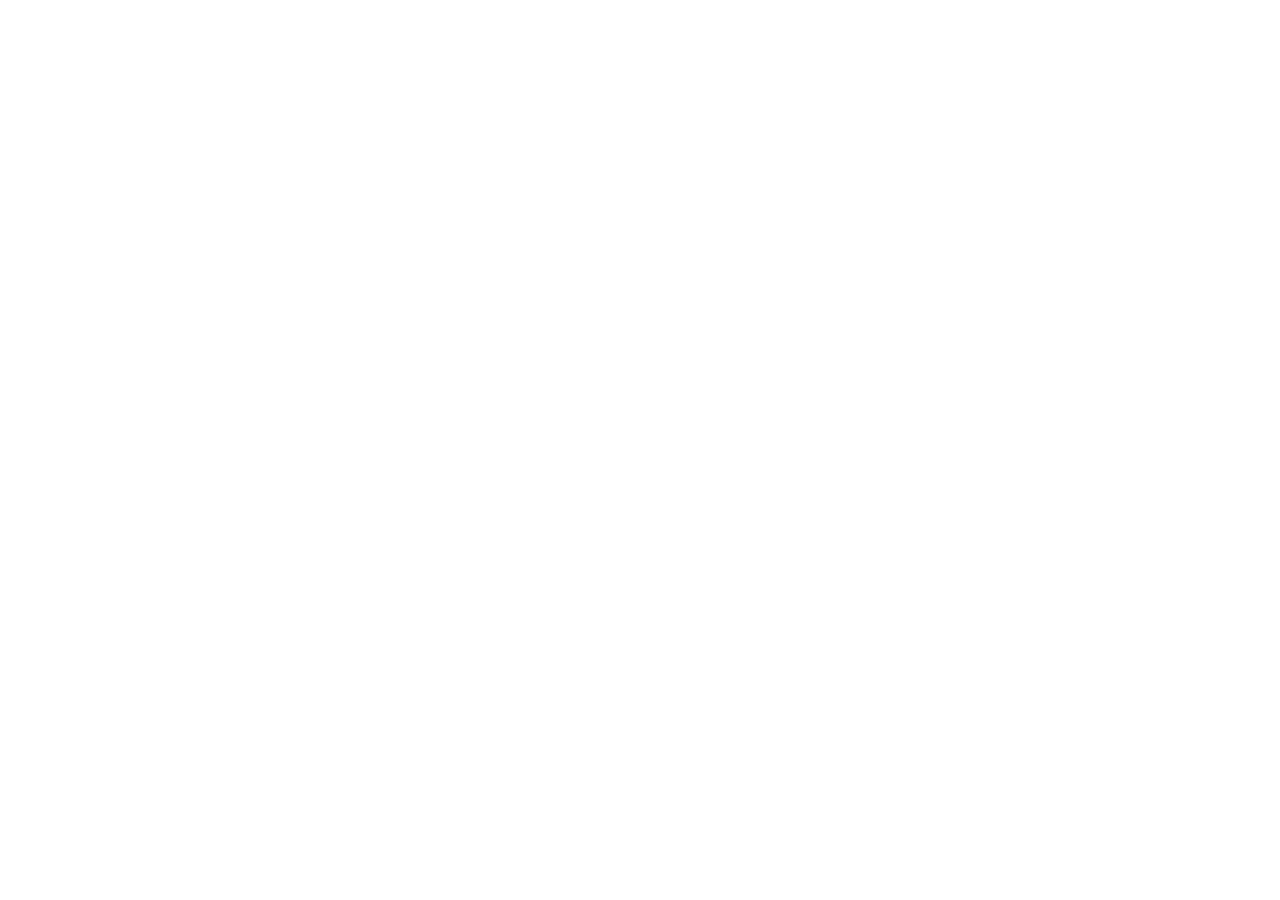
==== project.html @ 1a1abc23 "data wrapper" ====
<!DOCTYPE html>
<html lang="en">
<head>
    <meta charset="UTF-8">
    <title>Proyecto Total</title>
</head>
<body>
    <div class="flourish-embed flourish-bar-chart-race" data-src="visualisation/9362455">
       <script src="https://public.flourish.studio/resources/embed.js"></script>
    </div>

    <iframe
    title="[Total x Fecha]"
    aria-label="Scatter Plot"
    id="datawrapper-chart-V4GtR"
    src="https://datawrapper.dwcdn.net/V4GtR/1/"
    scrolling="no"
    frameborder="0"
    style="width: 0; min-width: 100% !important; border: none;"
    height="600"
    ></iframe>
    <script type="text/javascript">
        !(function () {
            "use strict";
            window.addEventListener("message", function (e) {
                if (void 0 !== e.data["datawrapper-height"]) {
                    var t = document.querySelectorAll("iframe");
                    for (var a in e.data["datawrapper-height"])
                        for (var r = 0; r < t.length; r++) {
                            if (t[r].contentWindow === e.source) t[r].style.height = e.data["datawrapper-height"][a] + "px";
                        }
                }
            });
        })();
    </script>

</body>
</html>
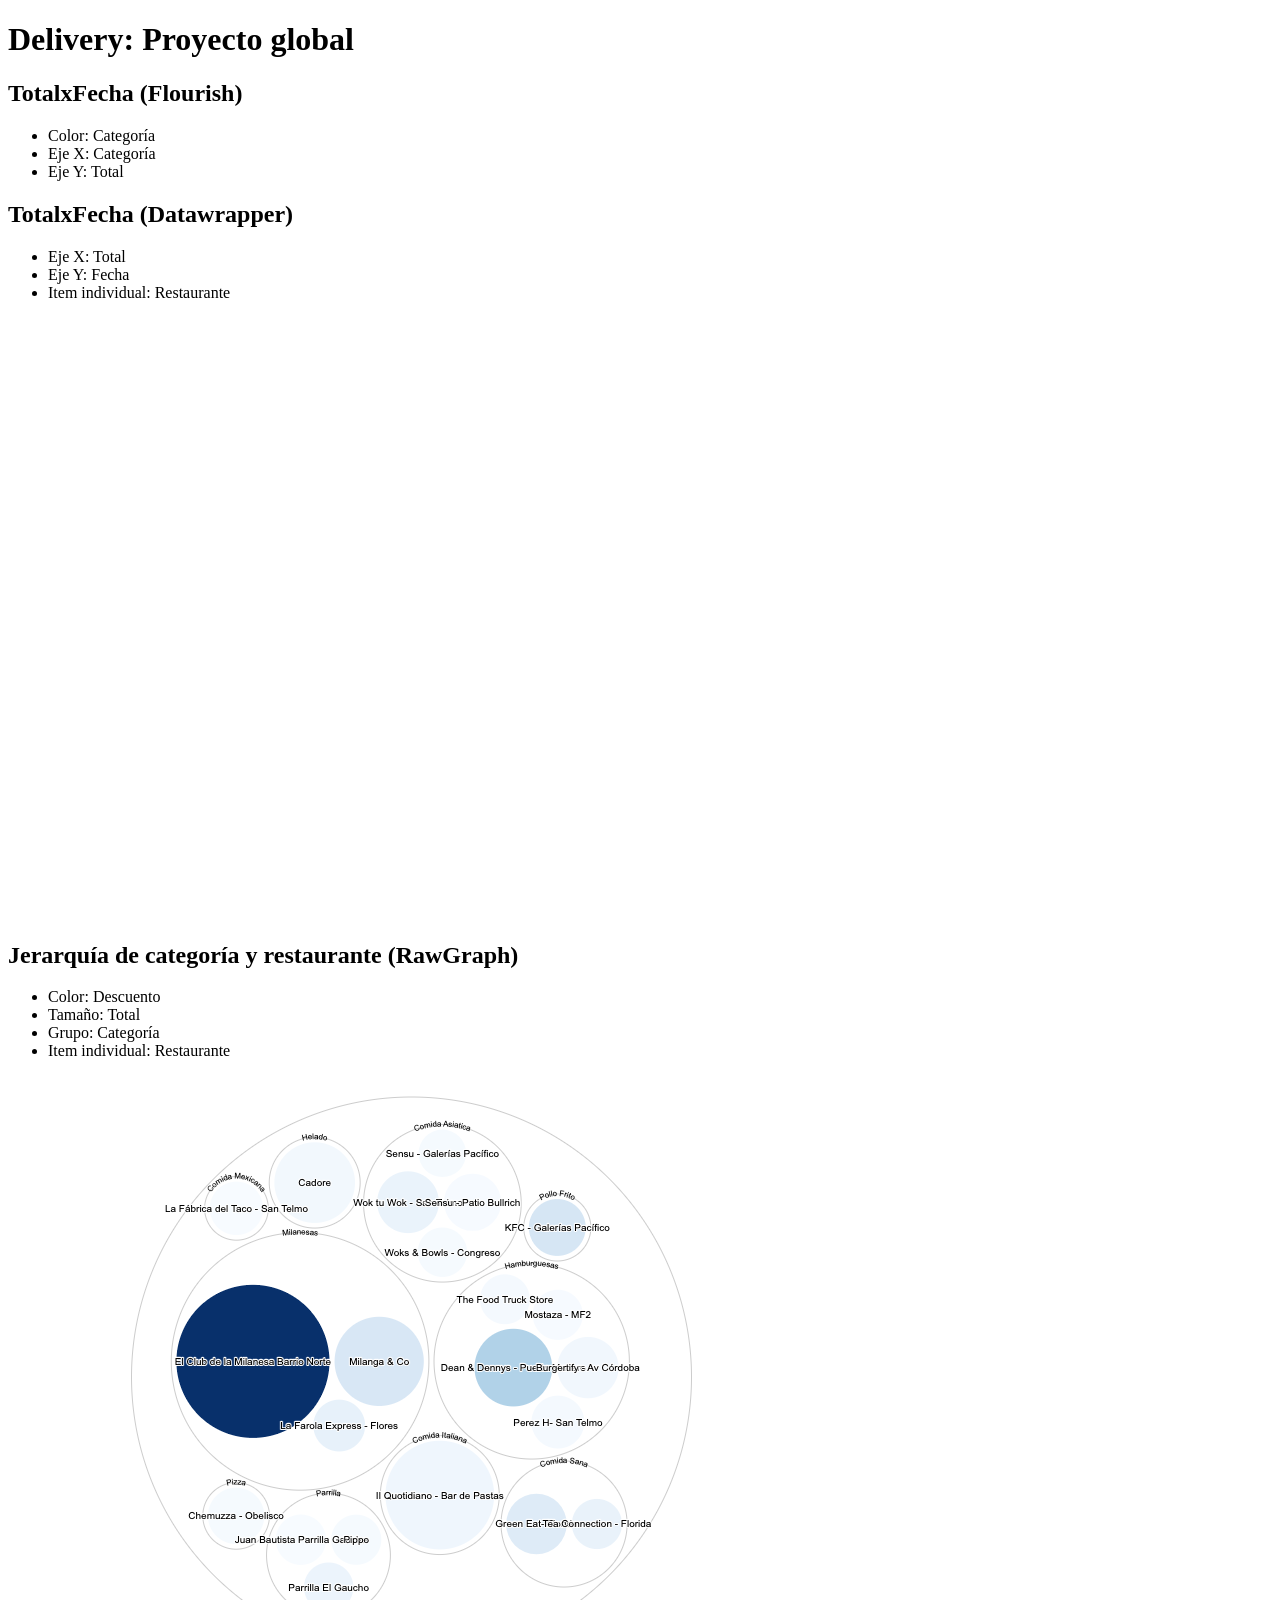
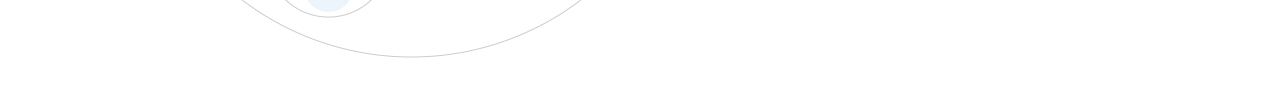
==== commit affd054a: "styling page" ====
--- a/project.html
+++ b/project.html
@@ -2,37 +2,75 @@
 <html lang="en">
 <head>
     <meta charset="UTF-8">
-    <title>Proyecto Total</title>
+    <title>Proyecto Global</title>
 </head>
 <body>
+    <div>
+        <h1>Delivery: Proyecto global</h1>
+    </div>
+    <div>
+        <h2>TotalxFecha (Flourish)</h2>
+    </div>
+    <div>
+        <ul>
+            <li>Color: Categoría</li>
+            <li>Eje X: Categoría</li>
+            <li>Eje Y: Total</li>
+        </ul>
+    </div>
     <div class="flourish-embed flourish-bar-chart-race" data-src="visualisation/9362455">
        <script src="https://public.flourish.studio/resources/embed.js"></script>
     </div>
-
-    <iframe
-    title="[Total x Fecha]"
-    aria-label="Scatter Plot"
-    id="datawrapper-chart-V4GtR"
-    src="https://datawrapper.dwcdn.net/V4GtR/1/"
-    scrolling="no"
-    frameborder="0"
-    style="width: 0; min-width: 100% !important; border: none;"
-    height="600"
-    ></iframe>
-    <script type="text/javascript">
-        !(function () {
-            "use strict";
-            window.addEventListener("message", function (e) {
-                if (void 0 !== e.data["datawrapper-height"]) {
-                    var t = document.querySelectorAll("iframe");
-                    for (var a in e.data["datawrapper-height"])
-                        for (var r = 0; r < t.length; r++) {
-                            if (t[r].contentWindow === e.source) t[r].style.height = e.data["datawrapper-height"][a] + "px";
-                        }
-                }
-            });
-        })();
-    </script>
+    <div>
+        <h2>TotalxFecha (Datawrapper)</h2>
+    </div>
+    <div>
+        <ul>
+            <li>Eje X: Total</li>
+            <li>Eje Y: Fecha</li>
+            <li>Item individual: Restaurante</li>
+        </ul>
+    </div>
+    <div>
+        <iframe
+        title="[Total x Fecha]"
+        aria-label="Scatter Plot"
+        id="datawrapper-chart-V4GtR"
+        src="https://datawrapper.dwcdn.net/V4GtR/1/"
+        scrolling="no"
+        frameborder="0"
+        style="width: 0; min-width: 100% !important; border: none;"
+        height="600"
+        ></iframe>
+        <script type="text/javascript">
+            !(function () {
+                "use strict";
+                window.addEventListener("message", function (e) {
+                    if (void 0 !== e.data["datawrapper-height"]) {
+                        var t = document.querySelectorAll("iframe");
+                        for (var a in e.data["datawrapper-height"])
+                            for (var r = 0; r < t.length; r++) {
+                                if (t[r].contentWindow === e.source) t[r].style.height = e.data["datawrapper-height"][a] + "px";
+                            }
+                    }
+                });
+            })();
+        </script>
+    </div>
+    <div>
+        <h2>Jerarquía de categoría y restaurante (RawGraph)</h2>
+    </div>
+    <div>
+        <ul>
+            <li>Color: Descuento</li>
+            <li>Tamaño: Total</li>
+            <li>Grupo: Categoría</li>
+            <li>Item individual: Restaurante</li>
+        </ul>
+    </div>
+    <div>
+        <img src="https://franchoi24.github.io/infovis/hierarchy.png">
+    </div>
 
 </body>
 </html>
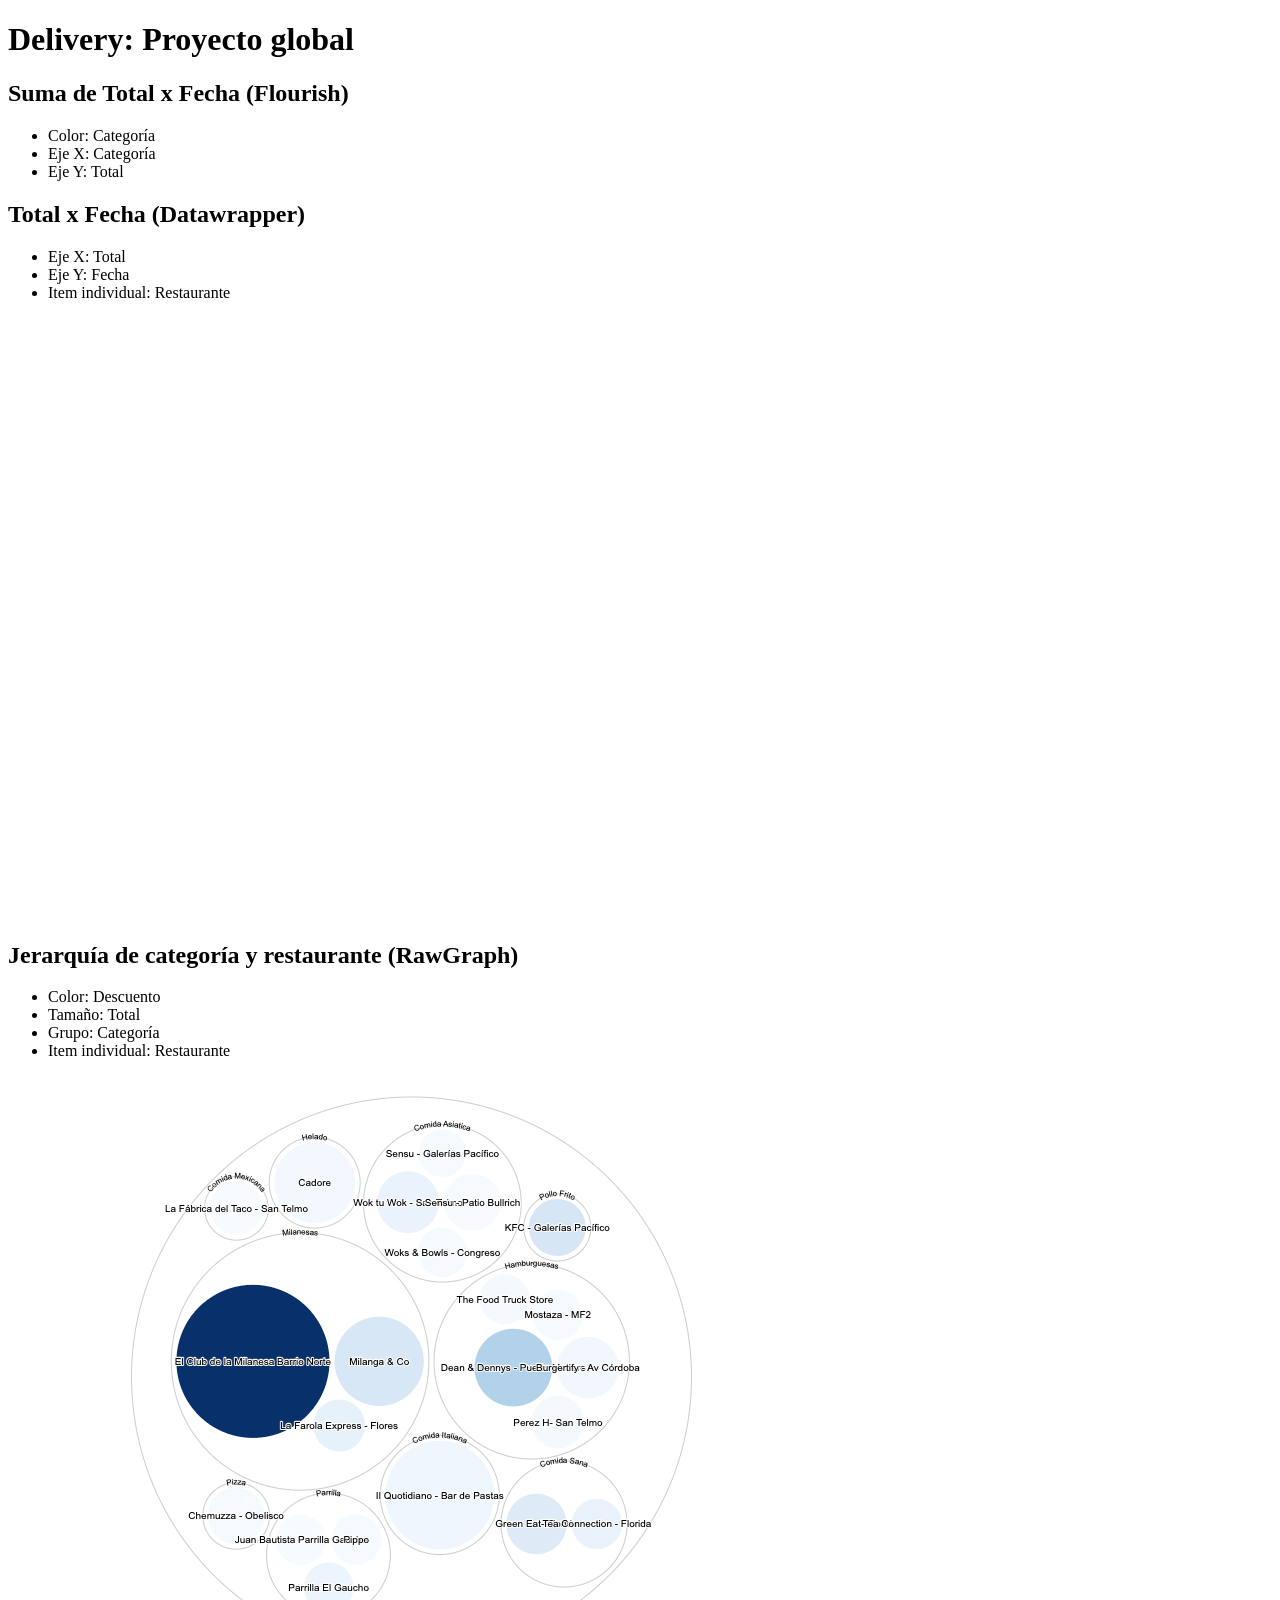
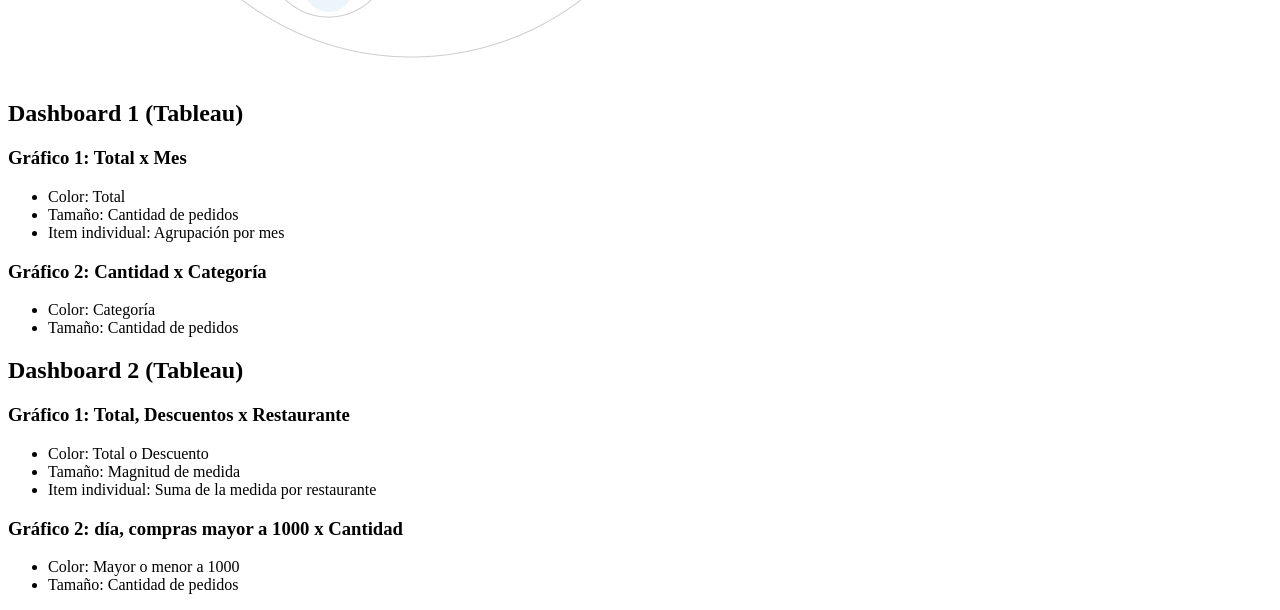
==== commit 8e90948c: "tableau" ====
--- a/project.html
+++ b/project.html
@@ -9,7 +9,7 @@
         <h1>Delivery: Proyecto global</h1>
     </div>
     <div>
-        <h2>TotalxFecha (Flourish)</h2>
+        <h2>Suma de Total x Fecha (Flourish)</h2>
     </div>
     <div>
         <ul>
@@ -22,7 +22,7 @@
        <script src="https://public.flourish.studio/resources/embed.js"></script>
     </div>
     <div>
-        <h2>TotalxFecha (Datawrapper)</h2>
+        <h2>Total x Fecha (Datawrapper)</h2>
     </div>
     <div>
         <ul>
@@ -71,6 +71,101 @@
     <div>
         <img src="https://franchoi24.github.io/infovis/hierarchy.png">
     </div>
+    <div>
+        <h2>Dashboard 1 (Tableau)</h2>
+    </div>
+    <div>
+        <h3>Gráfico 1: Total x Mes</h3>
+    </div>
+
+    <ul>
+        <li>Color: Total</li>
+        <li>Tamaño: Cantidad de pedidos</li>
+        <li>Item individual: Agrupación por mes</li>
+    </ul>
+        <div>
+        <h3>Gráfico 2: Cantidad x Categoría</h3>
+    </div>
+    <ul>
+        <li>Color: Categoría</li>
+        <li>Tamaño: Cantidad de pedidos</li>
+    </ul>
+    <div class="tableauPlaceholder" id="viz1649712794644" style="position: relative;">
+        <noscript>
+            <a href="#"><img alt="Dashboard 1 " src="https:&#47;&#47;public.tableau.com&#47;static&#47;images&#47;pa&#47;page1_16497127703670&#47;Dashboard1&#47;1_rss.png" style="border: none;" /></a>
+        </noscript>
+        <object class="tableauViz" style="display: none;">
+            <param name="host_url" value="https%3A%2F%2Fpublic.tableau.com%2F" /> <param name="embed_code_version" value="3" /> <param name="site_root" value="" /><param name="name" value="page1_16497127703670&#47;Dashboard1" />
+            <param name="tabs" value="no" /><param name="toolbar" value="yes" /><param name="static_image" value="https:&#47;&#47;public.tableau.com&#47;static&#47;images&#47;pa&#47;page1_16497127703670&#47;Dashboard1&#47;1.png" />
+            <param name="animate_transition" value="yes" /><param name="display_static_image" value="yes" /><param name="display_spinner" value="yes" /><param name="display_overlay" value="yes" /><param name="display_count" value="yes" />
+            <param name="language" value="en-US" /><param name="filter" value="publish=yes" />
+        </object>
+    </div>
+    <script type="text/javascript">
+        var divElement = document.getElementById("viz1649712794644");
+        var vizElement = divElement.getElementsByTagName("object")[0];
+        if (divElement.offsetWidth > 800) {
+            vizElement.style.width = "1000px";
+            vizElement.style.height = "827px";
+        } else if (divElement.offsetWidth > 500) {
+            vizElement.style.width = "1000px";
+            vizElement.style.height = "827px";
+        } else {
+            vizElement.style.width = "100%";
+            vizElement.style.height = "827px";
+        }
+        var scriptElement = document.createElement("script");
+        scriptElement.src = "https://public.tableau.com/javascripts/api/viz_v1.js";
+        vizElement.parentNode.insertBefore(scriptElement, vizElement);
+    </script>
+
+    <div>
+        <h2>Dashboard 2 (Tableau)</h2>
+    </div>
+    <div>
+        <h3>Gráfico 1: Total, Descuentos x Restaurante</h3>
+    </div>
+
+    <ul>
+        <li>Color: Total o Descuento</li>
+        <li>Tamaño: Magnitud de medida</li>
+        <li>Item individual: Suma de la medida por restaurante</li>
+    </ul>
+        <div>
+        <h3>Gráfico 2: día, compras mayor a 1000 x Cantidad</h3>
+    </div>
+    <ul>
+        <li>Color: Mayor o menor a 1000</li>
+        <li>Tamaño: Cantidad de pedidos</li>
+    </ul>
+    <div class="tableauPlaceholder" id="viz1649713658889" style="position: relative;">
+    <noscript>
+        <a href="#"><img alt="Dashboard 2 " src="https:&#47;&#47;public.tableau.com&#47;static&#47;images&#47;pa&#47;page2_16497135056690&#47;Dashboard2&#47;1_rss.png" style="border: none;" /></a>
+    </noscript>
+    <object class="tableauViz" style="display: none;">
+        <param name="host_url" value="https%3A%2F%2Fpublic.tableau.com%2F" /> <param name="embed_code_version" value="3" /> <param name="site_root" value="" /><param name="name" value="page2_16497135056690&#47;Dashboard2" />
+        <param name="tabs" value="no" /><param name="toolbar" value="yes" /><param name="static_image" value="https:&#47;&#47;public.tableau.com&#47;static&#47;images&#47;pa&#47;page2_16497135056690&#47;Dashboard2&#47;1.png" />
+        <param name="animate_transition" value="yes" /><param name="display_static_image" value="yes" /><param name="display_spinner" value="yes" /><param name="display_overlay" value="yes" /><param name="display_count" value="yes" />
+        <param name="language" value="en-US" /><param name="filter" value="publish=yes" />
+    </object>
+    </div>
+    <script type="text/javascript">
+        var divElement = document.getElementById("viz1649713658889");
+        var vizElement = divElement.getElementsByTagName("object")[0];
+        if (divElement.offsetWidth > 800) {
+            vizElement.style.width = "1000px";
+            vizElement.style.height = "827px";
+        } else if (divElement.offsetWidth > 500) {
+            vizElement.style.width = "1000px";
+            vizElement.style.height = "827px";
+        } else {
+            vizElement.style.width = "100%";
+            vizElement.style.height = "777px";
+        }
+        var scriptElement = document.createElement("script");
+        scriptElement.src = "https://public.tableau.com/javascripts/api/viz_v1.js";
+        vizElement.parentNode.insertBefore(scriptElement, vizElement);
+    </script>
 
 </body>
 </html>
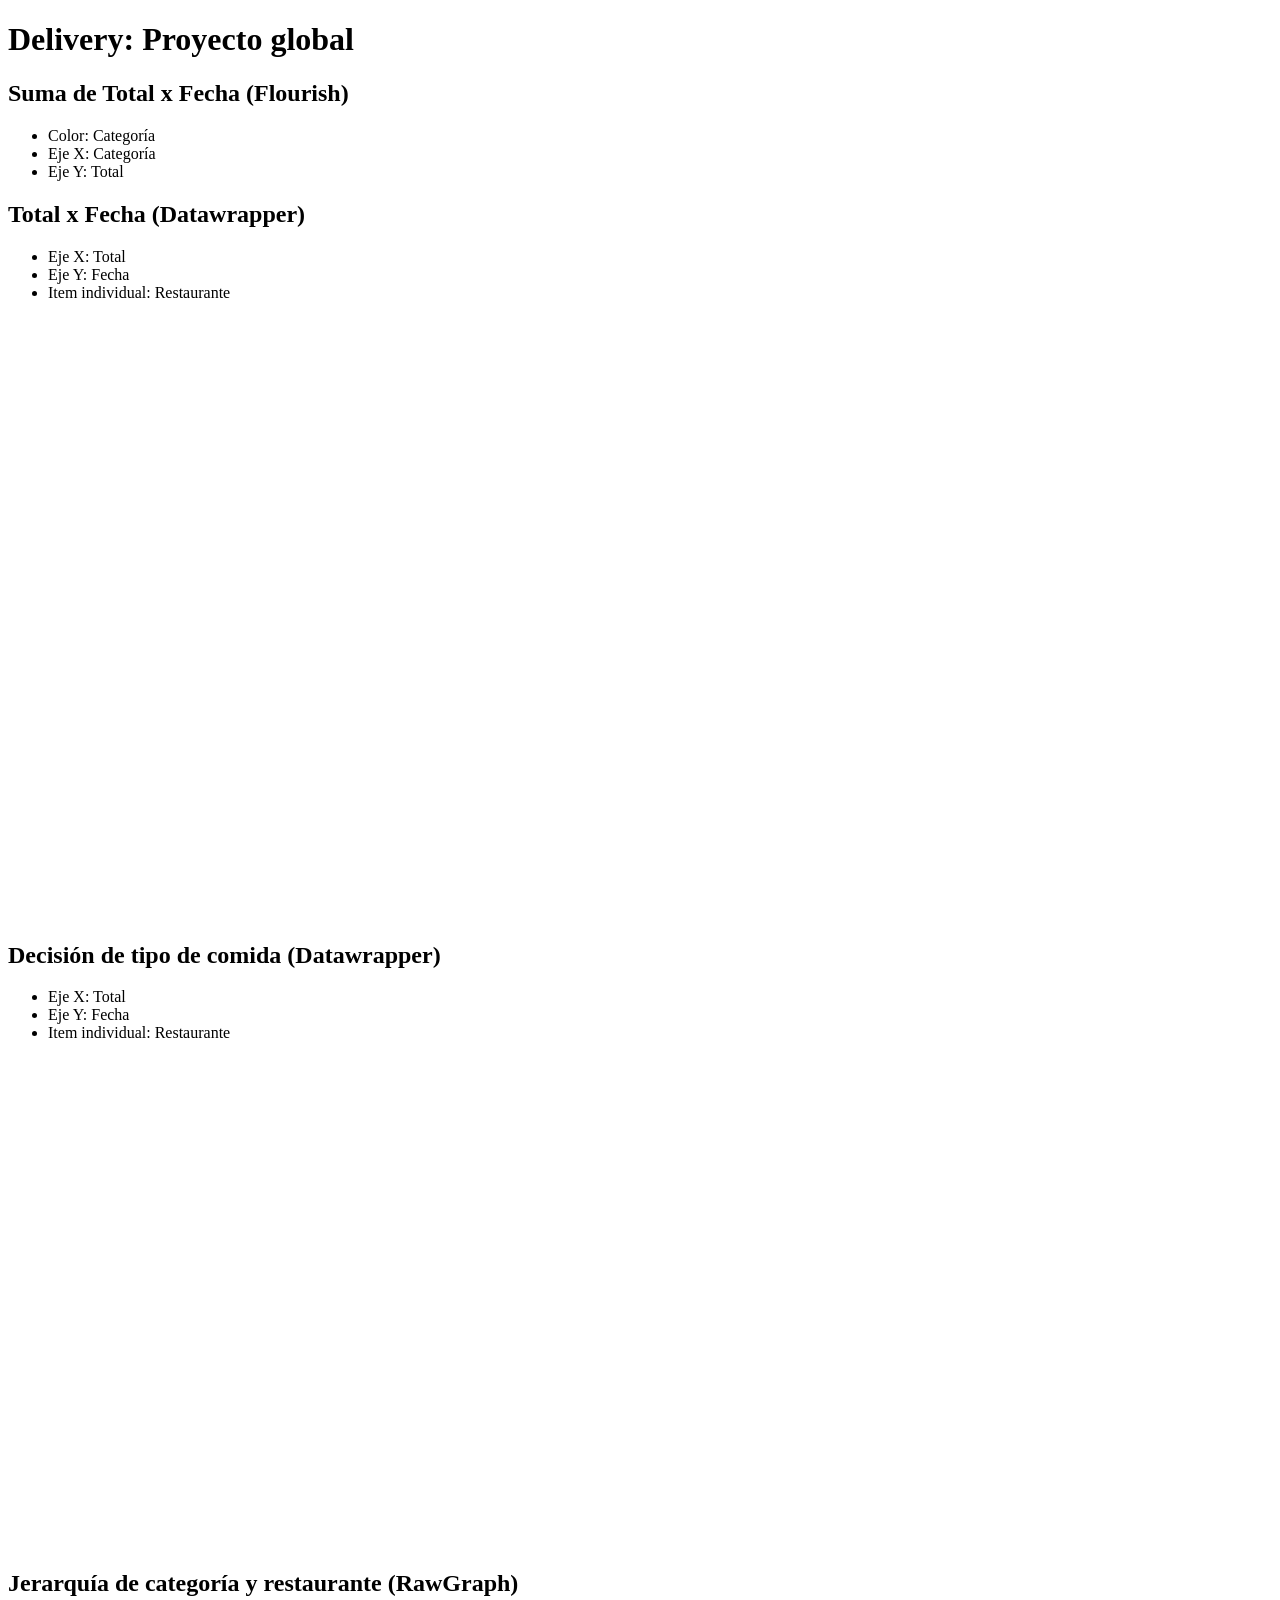
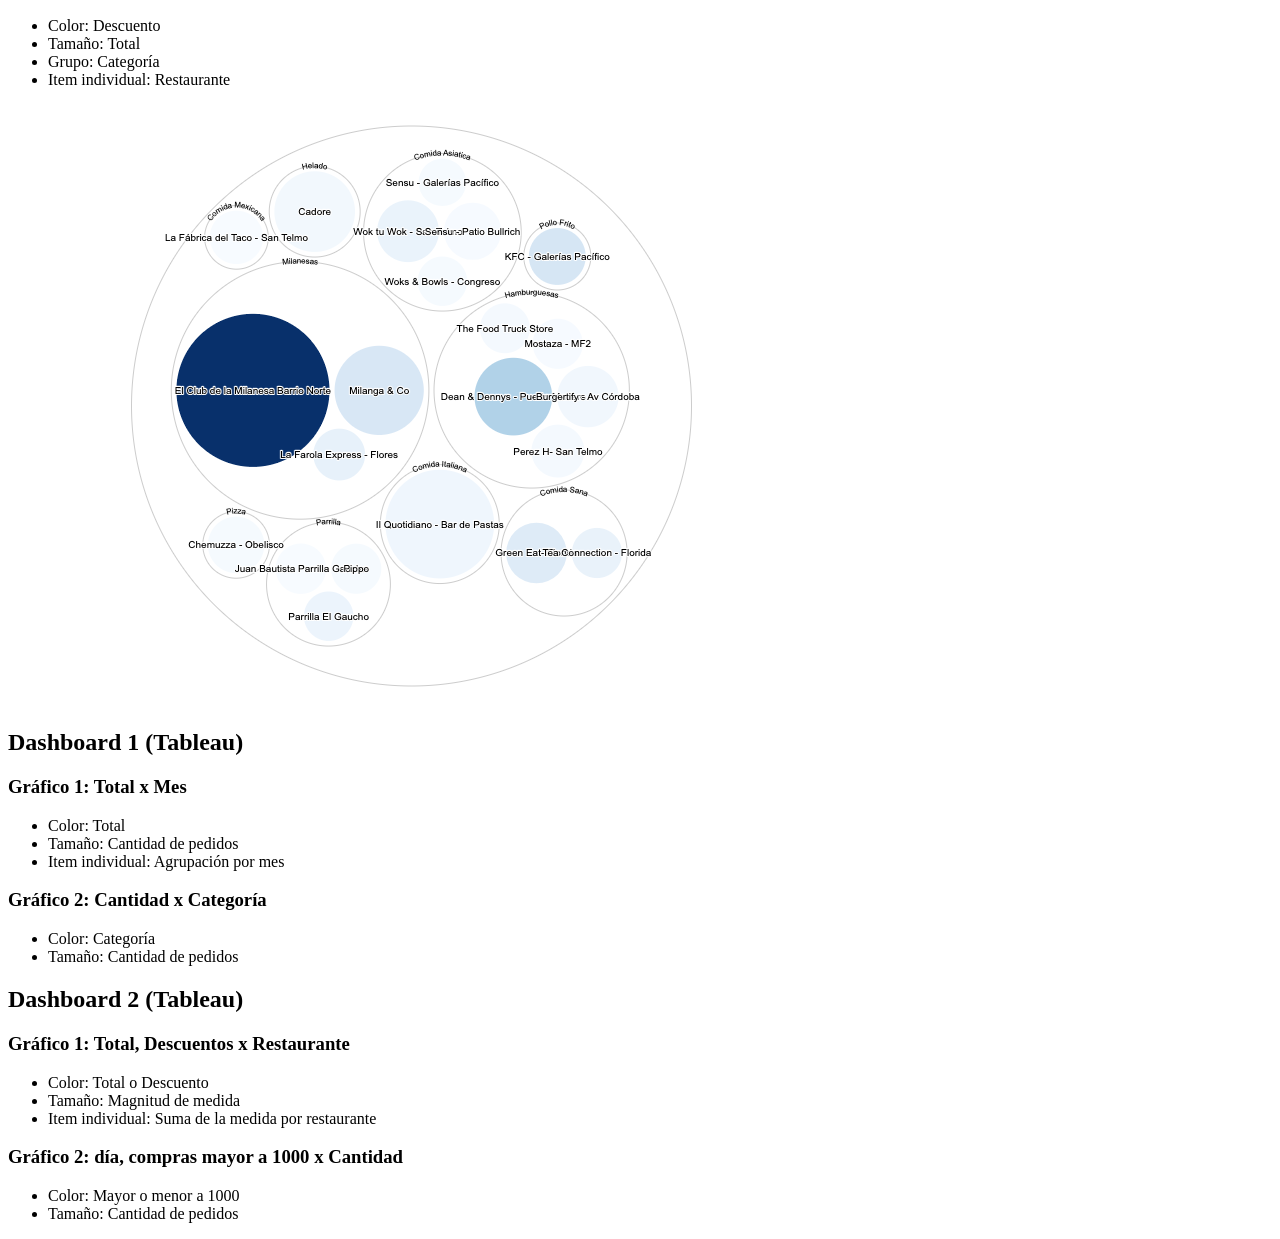
==== commit d69e5de5: "git ignore and datagraph" ====
--- a/project.html
+++ b/project.html
@@ -58,6 +58,44 @@
         </script>
     </div>
     <div>
+        <h2>Decisión de tipo de comida (Datawrapper)</h2>
+    </div>
+    <div>
+        <ul>
+            <li>Eje X: Total</li>
+            <li>Eje Y: Fecha</li>
+            <li>Item individual: Restaurante</li>
+        </ul>
+    </div>
+    <div>
+        <iframe
+        title="Decisión de tipo de comida"
+        aria-label="Election Donut"
+        id="datawrapper-chart-nVkF8"
+        src="https://datawrapper.dwcdn.net/nVkF8/1/"
+        scrolling="no"
+        frameborder="0"
+        style="width: 0; min-width: 100% !important; border: none;"
+        height="488"
+        ></iframe>
+        <script type="text/javascript">
+            !(function () {
+                "use strict";
+                window.addEventListener("message", function (e) {
+                    if (void 0 !== e.data["datawrapper-height"]) {
+                        var t = document.querySelectorAll("iframe");
+                        for (var a in e.data["datawrapper-height"])
+                            for (var r = 0; r < t.length; r++) {
+                                if (t[r].contentWindow === e.source) t[r].style.height = e.data["datawrapper-height"][a] + "px";
+                            }
+                    }
+                });
+            })();
+        </script>
+    
+    </div>
+
+    <div>
         <h2>Jerarquía de categoría y restaurante (RawGraph)</h2>
     </div>
     <div>
@@ -83,13 +121,15 @@
         <li>Tamaño: Cantidad de pedidos</li>
         <li>Item individual: Agrupación por mes</li>
     </ul>
-        <div>
+    <div>
         <h3>Gráfico 2: Cantidad x Categoría</h3>
     </div>
-    <ul>
-        <li>Color: Categoría</li>
-        <li>Tamaño: Cantidad de pedidos</li>
-    </ul>
+    <div>
+        <ul>
+            <li>Color: Categoría</li>
+            <li>Tamaño: Cantidad de pedidos</li>
+        </ul>
+    </div>
     <div class="tableauPlaceholder" id="viz1649712794644" style="position: relative;">
         <noscript>
             <a href="#"><img alt="Dashboard 1 " src="https:&#47;&#47;public.tableau.com&#47;static&#47;images&#47;pa&#47;page1_16497127703670&#47;Dashboard1&#47;1_rss.png" style="border: none;" /></a>
@@ -134,10 +174,12 @@
         <div>
         <h3>Gráfico 2: día, compras mayor a 1000 x Cantidad</h3>
     </div>
-    <ul>
-        <li>Color: Mayor o menor a 1000</li>
-        <li>Tamaño: Cantidad de pedidos</li>
-    </ul>
+    <div>
+        <ul>
+            <li>Color: Mayor o menor a 1000</li>
+            <li>Tamaño: Cantidad de pedidos</li>
+        </ul>
+    </div>
     <div class="tableauPlaceholder" id="viz1649713658889" style="position: relative;">
     <noscript>
         <a href="#"><img alt="Dashboard 2 " src="https:&#47;&#47;public.tableau.com&#47;static&#47;images&#47;pa&#47;page2_16497135056690&#47;Dashboard2&#47;1_rss.png" style="border: none;" /></a>
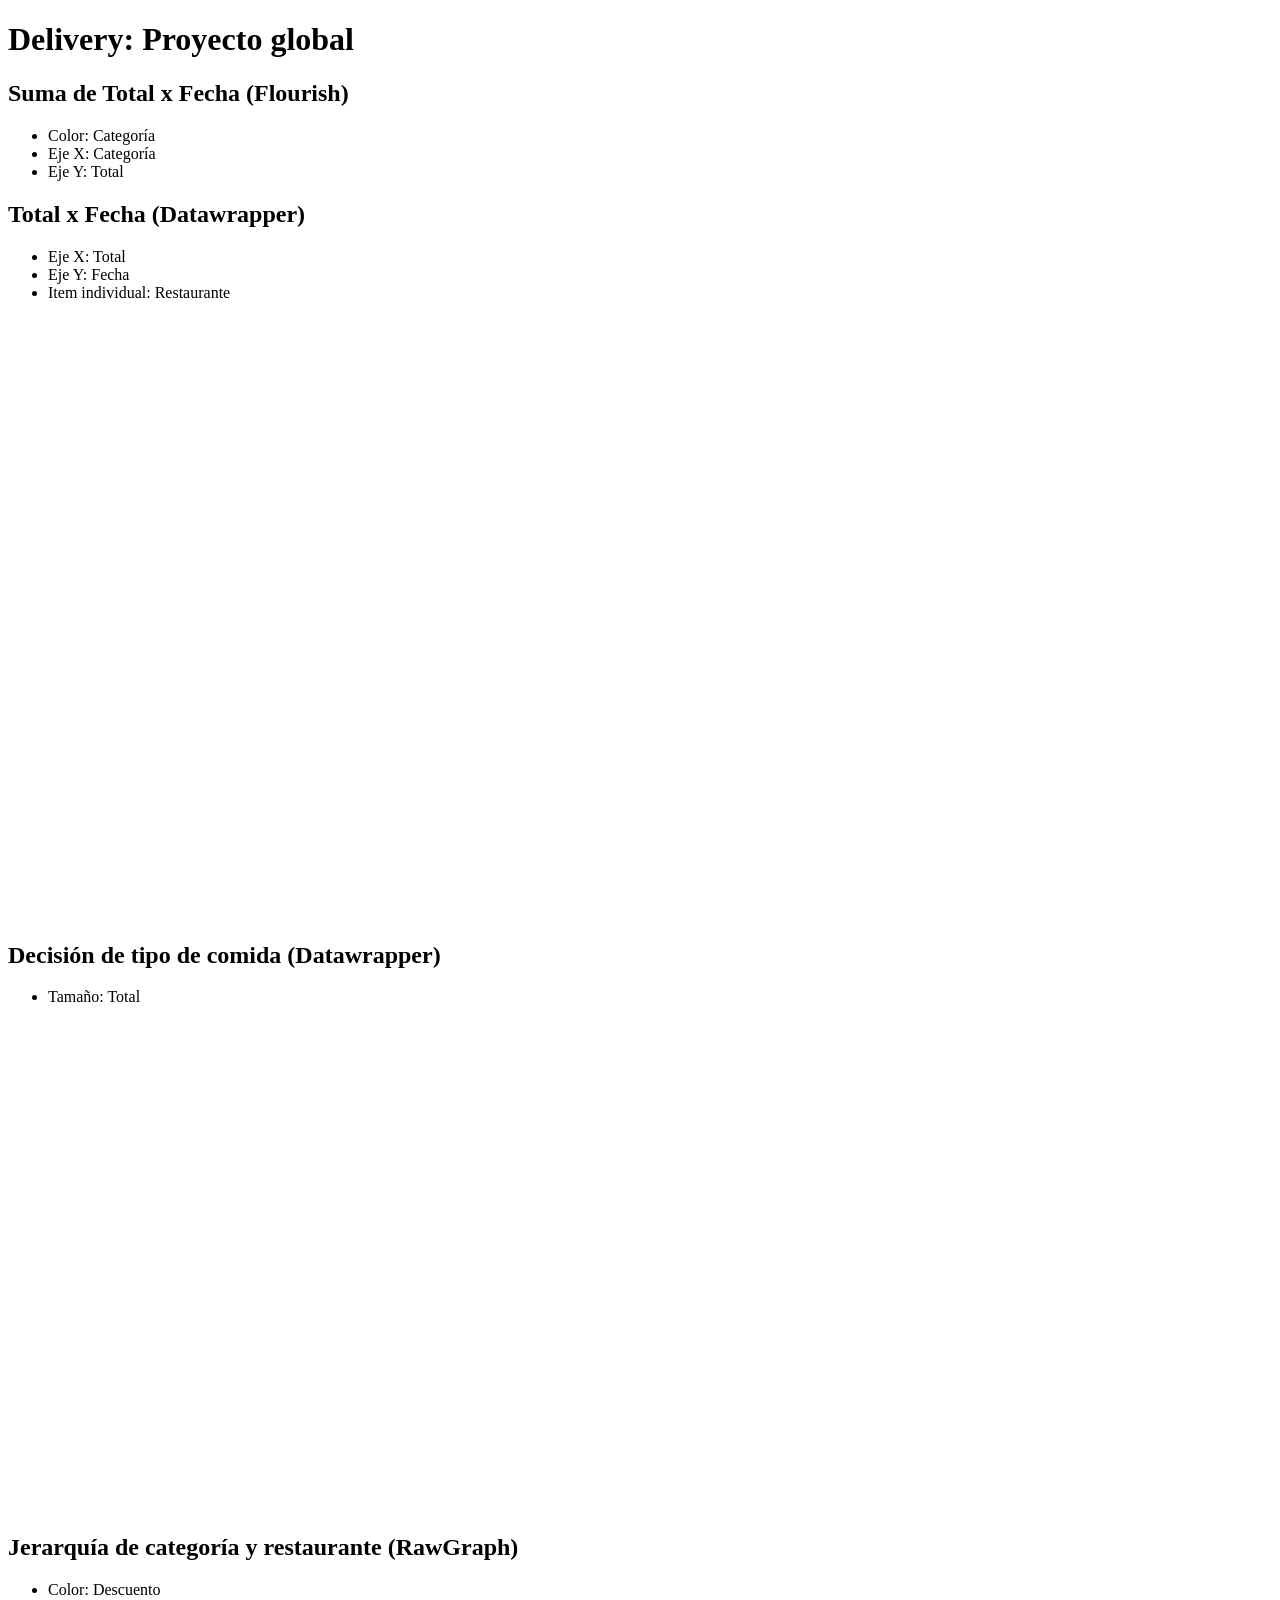
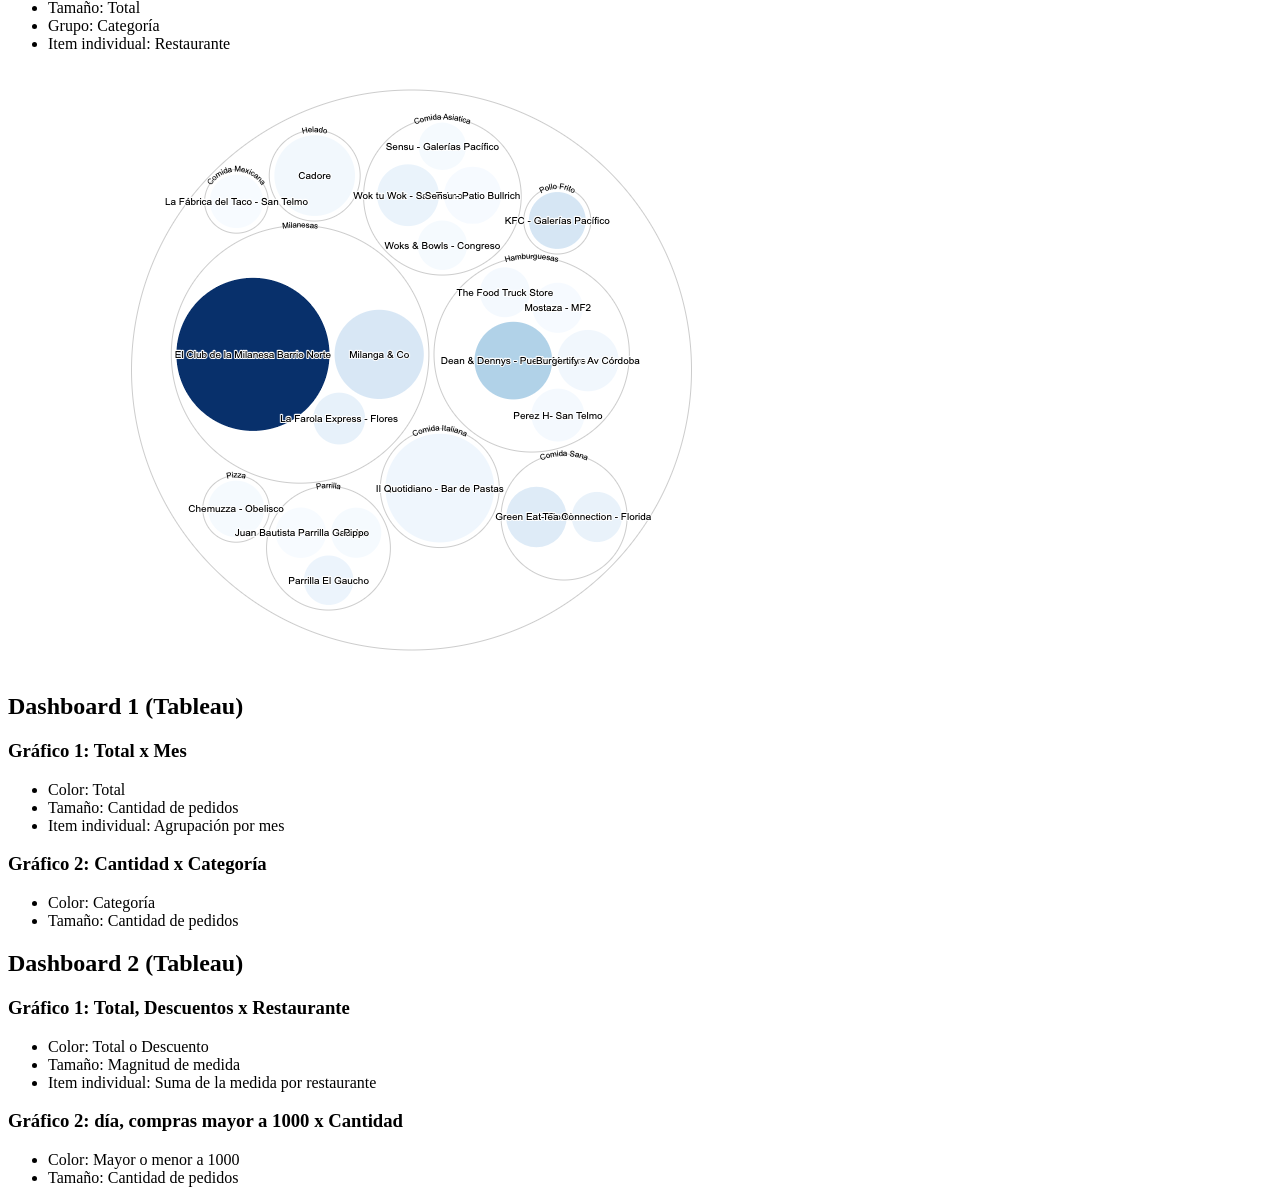
==== commit d8b256b4: "aclaracion" ====
--- a/project.html
+++ b/project.html
@@ -62,9 +62,7 @@
     </div>
     <div>
         <ul>
-            <li>Eje X: Total</li>
-            <li>Eje Y: Fecha</li>
-            <li>Item individual: Restaurante</li>
+            <li>Tamaño: Total</li>
         </ul>
     </div>
     <div>
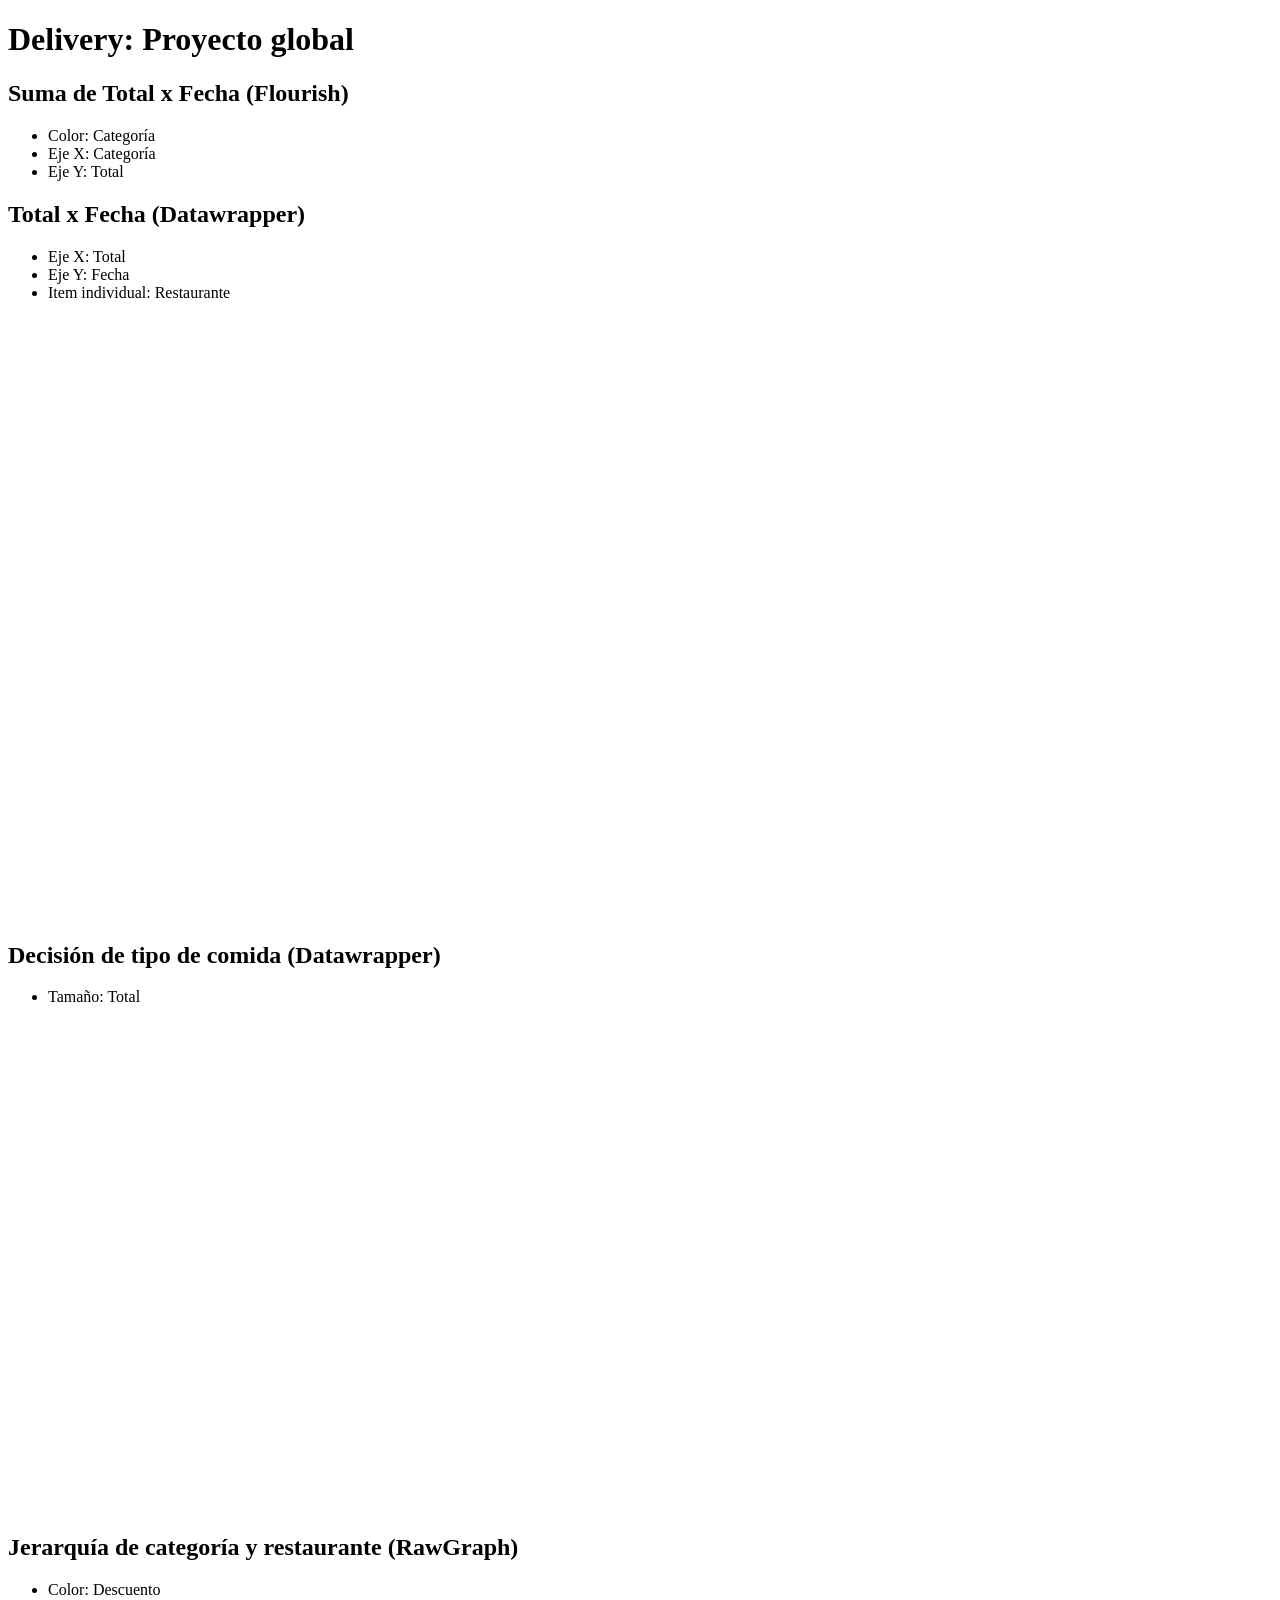
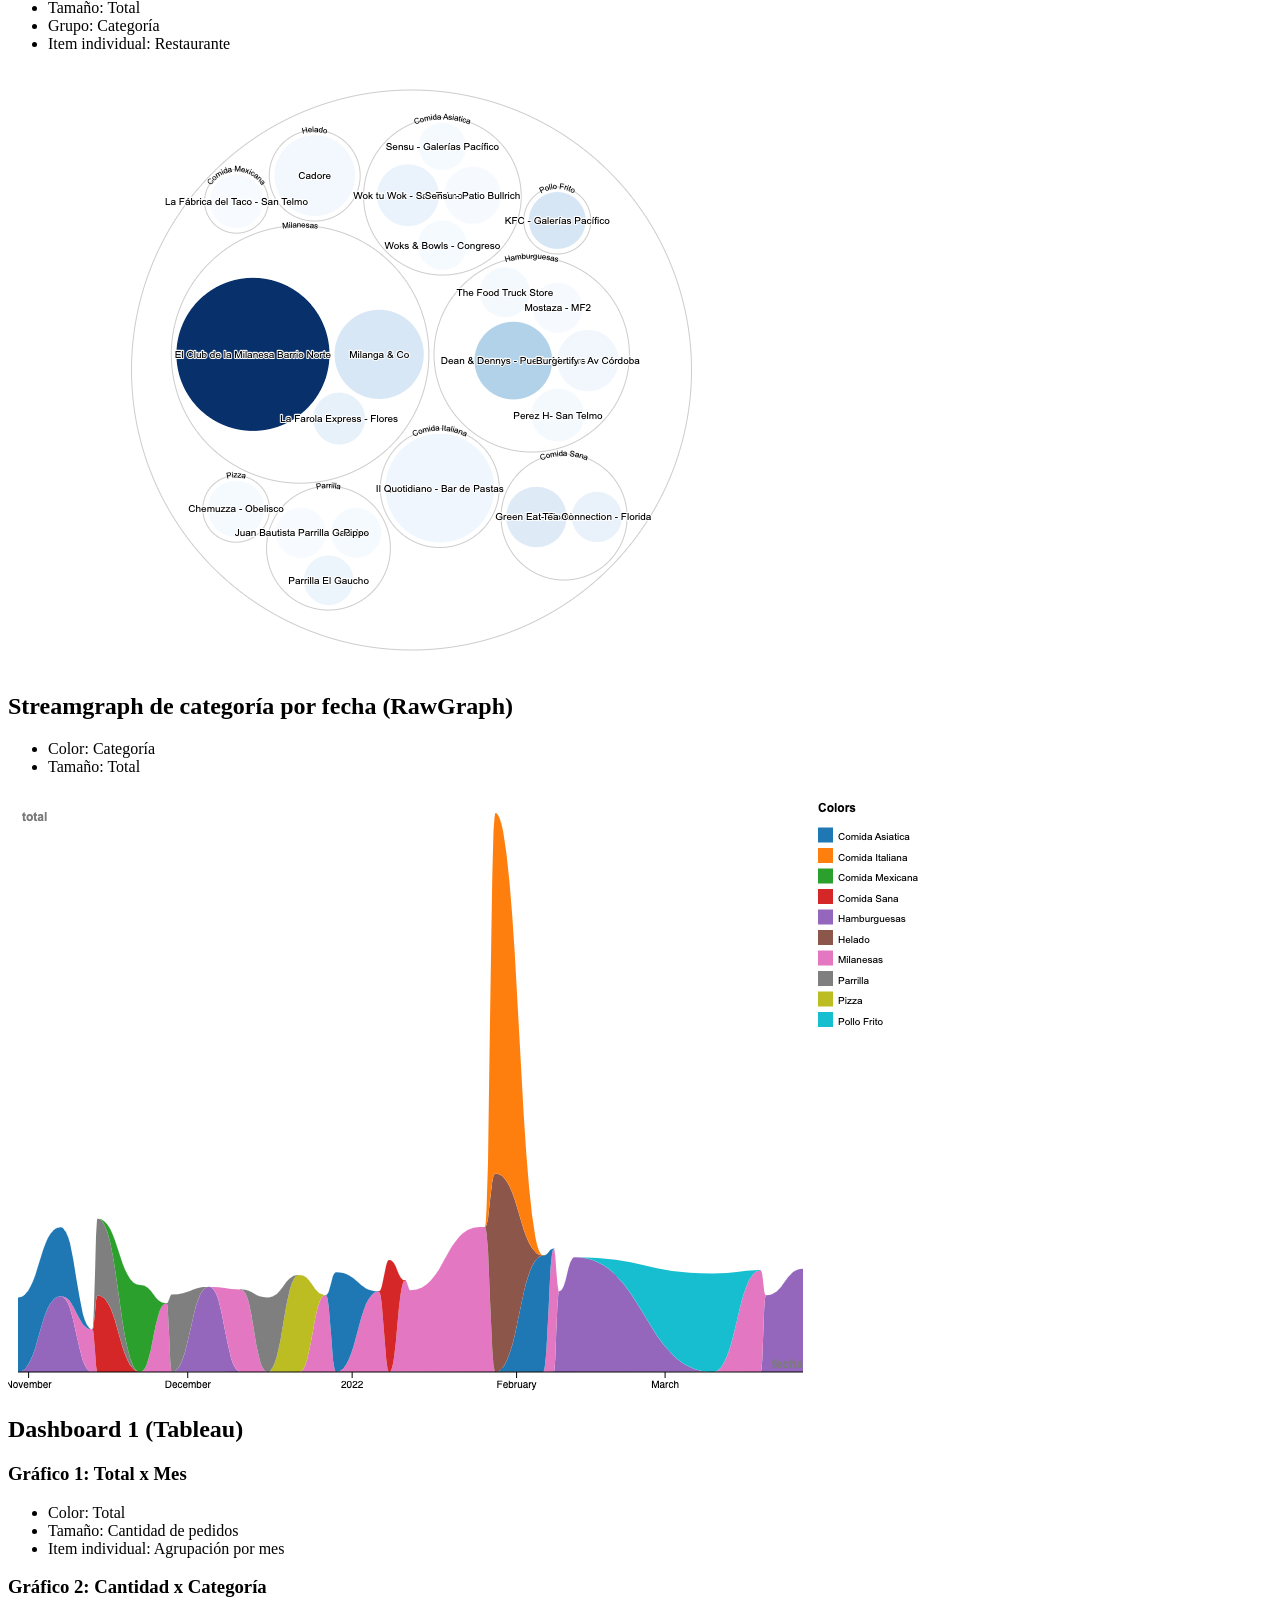
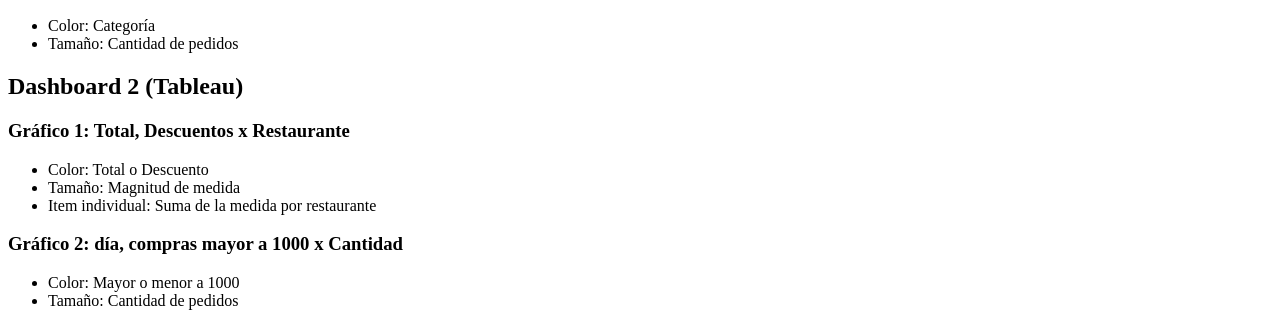
==== commit bbe89e26: "streamgraph" ====
--- a/project.html
+++ b/project.html
@@ -108,6 +108,18 @@
         <img src="https://franchoi24.github.io/infovis/hierarchy.png">
     </div>
     <div>
+        <h2>Streamgraph de categoría por fecha (RawGraph)</h2>
+    </div>
+    <div>
+        <ul>
+            <li>Color: Categoría</li>
+            <li>Tamaño: Total</li>
+        </ul>
+    </div>
+    <div>
+        <img src="https://franchoi24.github.io/infovis/streamgraph.png">
+    </div>
+    <div>
         <h2>Dashboard 1 (Tableau)</h2>
     </div>
     <div>
@@ -169,7 +181,7 @@
         <li>Tamaño: Magnitud de medida</li>
         <li>Item individual: Suma de la medida por restaurante</li>
     </ul>
-        <div>
+    <div>
         <h3>Gráfico 2: día, compras mayor a 1000 x Cantidad</h3>
     </div>
     <div>
